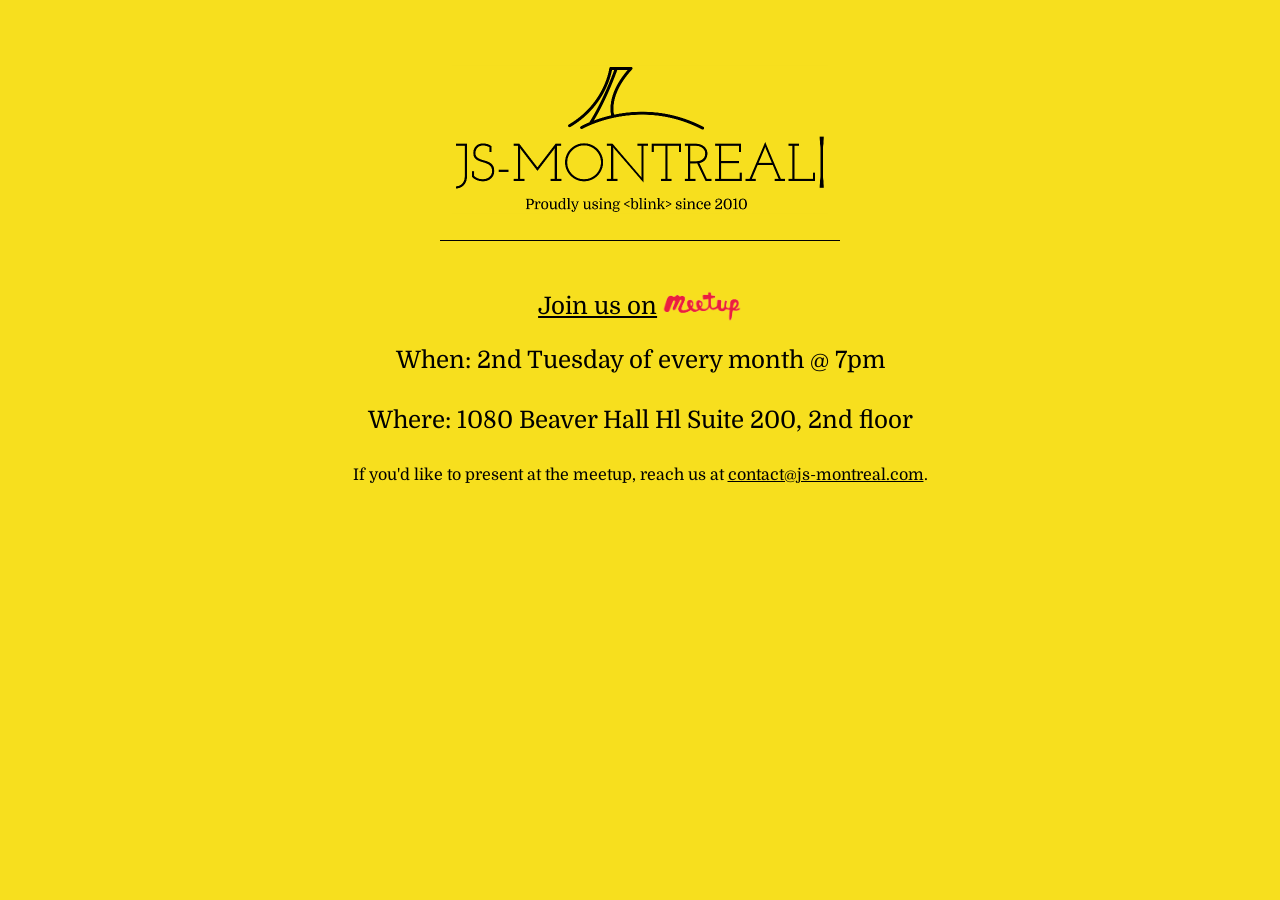
==== index.html @ 3ddd44f4 "feat: minor page update" ====
<!DOCTYPE html>
<html>
  <head>
    <meta charset="utf-8">
    <meta name="viewport" content="width=device-width, initial-scale=1">
    <title>JS-Montreal</title>

    <meta name="description" content="Join the free JS Montreal Meetup! Share and learn about JavaScript & TypeScript, present projects, and connect with fellow developers in the community.">
    <meta property="og:title" content="JS-Montreal">
    <meta property="og:type" content="article" />
    <meta property="og:description" content="Join the free JS Montreal Meetup! Share and learn about JavaScript & TypeScript, present projects, and connect with fellow developers in the community.">
    <meta property="og:image" content="https://jsmontreal.com/images/share.png">
    <meta property="og:url" content="https://jsmontreal.com">
    <meta name="twitter:card" content="summary_large_image">

    <link rel="preconnect" href="https://fonts.googleapis.com">
    <link rel="preconnect" href="https://fonts.gstatic.com" crossorigin>
    <link href="https://fonts.googleapis.com/css2?family=Domine:wght@400..700&display=swap" rel="stylesheet">
    <link rel="icon" type="image/png" href="favicon.png" />
        
    <style>
      html {
        font-size: 16px;
      }

      body {
        background-color: #F7DF1E;
        padding: 0;
        margin: 0;
        height: 100%;
        font-family: "Domine", sans-serif;
        font-size: 1.5rem;
      }

      .container {
        display: flex;
        flex-direction: row;
        flex-wrap: wrap;
        justify-content: flex-start;
        align-items: stretch;
        align-content: stretch;
        height: 100vh;
      }

      .main {
        width: 100%;
        height: 60%;
        display: flex;
        flex-direction: column;
        align-items: center;
        justify-content: space-evenly;
      }

      .logo {
        width: 60%;
        max-width: 25rem;
        margin: 0 auto;
        display: block;
        border-bottom: .0625rem solid black;
        height: auto;
      }

      .info {
        width: 75%;
        display: flex;
        flex-direction: column;
        justify-content: space-between;
        align-items: center;
        margin: 0 auto;
        font-size: 1.5rem;
      }

      .when, .where, .present {
        padding: 1rem;
        text-align: center;
      }

      .present {
        font-size: 1rem;
      }

      .present a {
        color: currentColor;
        text-decoration: underline;
      }

      .present a:hover {
        text-decoration: none;
      }

      .meetup-link {
        text-align: center;
        display: flex;
        text-decoration: none;
        align-items: center;
        padding: 0.5rem;
        color: currentColor;
      }

      .meetup-link:hover .join-us {
        text-decoration: none;
      }

      .meetup-logo {
        width: 5rem;
      }

      .join-us {
        display: block;
        padding-right: 0.3rem;
        text-decoration: underline;
      }

      .map-container {
        display: flex;
        width: 100%;
        height: 40%;
        align-items: stretch;
      }

      .map {
        width: 100%;
        margin: 0;
        border: 0;
      }
    </style>

  </head>

  <body>
    <div class="container">
      <div class="main">
        <img src="images/logo.png" width="400" height="200" class="logo" alt="JS-Montreal" />

        <div class="info">
          <a class="meetup-link" href="https://www.meetup.com/js-montreal/">
            <span class="join-us">Join us on </span>
            <img class="meetup-logo" src="images/meetup-logo.png" width="80" height="32" alt="Meetup" />
          </a>

          <div class="time-place">
            <div class="when">
              When: 2nd Tuesday of every month @ 7pm
            </div>
            <div class="where">
              Where: 1080 Beaver Hall Hl Suite 200, 2nd floor
            </div>
            <div class="present">
              If you'd like to present at the meetup, reach us at <a href="mailto:contact@js-montreal.com">contact@js-montreal.com</a>.
            </div>
          </div>
        </div>

      </div>

      <div class="map-container">
        <iframe
          class="map"
          src="https://www.google.com/maps/embed?pb=!1m18!1m12!1m3!1d5592.767102685664!2d-73.56806292315389!3d45.50235707107465!2m3!1f0!2f0!3f0!3m2!1i1024!2i768!4f13.1!3m3!1m2!1s0x4cc91b0db4e17add%3A0x46d896aeb6bc83aa!2sUpgrade%2C%20Inc!5e0!3m2!1sen!2sca!4v1739802620753!5m2!1sen!2sca"
          width="100%"
          allowfullscreen=""
          loading="lazy"
          referrerpolicy="no-referrer-when-downgrade">
        </iframe>
      </div>

    </div>
  </body>
</html>
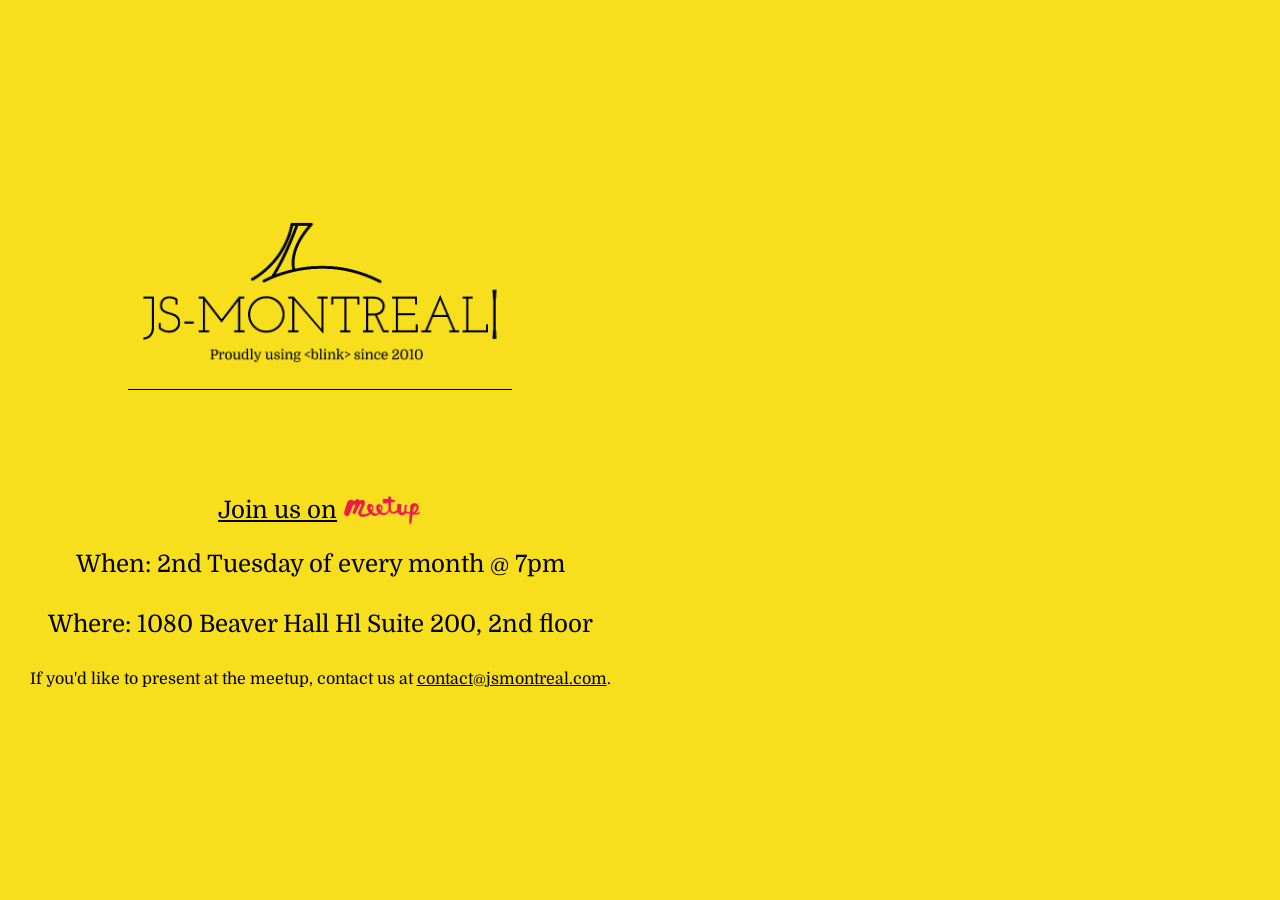
==== commit 16d12c39: "better layout" ====
--- a/index.html
+++ b/index.html
@@ -17,114 +17,7 @@
     <link rel="preconnect" href="https://fonts.gstatic.com" crossorigin>
     <link href="https://fonts.googleapis.com/css2?family=Domine:wght@400..700&display=swap" rel="stylesheet">
     <link rel="icon" type="image/png" href="favicon.png" />
-        
-    <style>
-      html {
-        font-size: 16px;
-      }
-
-      body {
-        background-color: #F7DF1E;
-        padding: 0;
-        margin: 0;
-        height: 100%;
-        font-family: "Domine", sans-serif;
-        font-size: 1.5rem;
-      }
-
-      .container {
-        display: flex;
-        flex-direction: row;
-        flex-wrap: wrap;
-        justify-content: flex-start;
-        align-items: stretch;
-        align-content: stretch;
-        height: 100vh;
-      }
-
-      .main {
-        width: 100%;
-        height: 60%;
-        display: flex;
-        flex-direction: column;
-        align-items: center;
-        justify-content: space-evenly;
-      }
-
-      .logo {
-        width: 60%;
-        max-width: 25rem;
-        margin: 0 auto;
-        display: block;
-        border-bottom: .0625rem solid black;
-        height: auto;
-      }
-
-      .info {
-        width: 75%;
-        display: flex;
-        flex-direction: column;
-        justify-content: space-between;
-        align-items: center;
-        margin: 0 auto;
-        font-size: 1.5rem;
-      }
-
-      .when, .where, .present {
-        padding: 1rem;
-        text-align: center;
-      }
-
-      .present {
-        font-size: 1rem;
-      }
-
-      .present a {
-        color: currentColor;
-        text-decoration: underline;
-      }
-
-      .present a:hover {
-        text-decoration: none;
-      }
-
-      .meetup-link {
-        text-align: center;
-        display: flex;
-        text-decoration: none;
-        align-items: center;
-        padding: 0.5rem;
-        color: currentColor;
-      }
-
-      .meetup-link:hover .join-us {
-        text-decoration: none;
-      }
-
-      .meetup-logo {
-        width: 5rem;
-      }
-
-      .join-us {
-        display: block;
-        padding-right: 0.3rem;
-        text-decoration: underline;
-      }
-
-      .map-container {
-        display: flex;
-        width: 100%;
-        height: 40%;
-        align-items: stretch;
-      }
-
-      .map {
-        width: 100%;
-        margin: 0;
-        border: 0;
-      }
-    </style>
-
+    <link rel="stylesheet" href="main.css">
   </head>
 
   <body>
@@ -146,7 +39,8 @@
               Where: 1080 Beaver Hall Hl Suite 200, 2nd floor
             </div>
             <div class="present">
-              If you'd like to present at the meetup, reach us at <a href="mailto:contact@js-montreal.com">contact@js-montreal.com</a>.
+              If you'd like to present at the meetup, contact us at
+              <a href="mailto:contact@js-montreal.com">contact@jsmontreal.com</a>.
             </div>
           </div>
         </div>
--- a/main.css
+++ b/main.css
@@ -0,0 +1,104 @@
+html {
+  font-size: 16px;
+}
+
+body {
+  background-color: #F7DF1E;
+  padding: 0;
+  margin: 0;
+  height: 100%;
+  font-family: "Domine", sans-serif;
+  font-size: 1.5rem;
+}
+
+.container {
+  display: flex;
+  flex-direction: row;
+  flex-wrap: wrap;
+  justify-content: flex-start;
+  align-items: stretch;
+  align-content: stretch;
+  height: 100vh;
+}
+
+.main {
+  width: 50%;
+  height: 100%;
+  display: flex;
+  flex-direction: column;
+  align-items: center;
+  justify-content: center;
+  gap: 6rem;
+}
+
+.logo {
+  width: 60%;
+  max-width: 25rem;
+  margin: 0 auto;
+  display: block;
+  border-bottom: .0625rem solid black;
+  height: auto;
+}
+
+.info {
+  display: flex;
+  flex-direction: column;
+  justify-content: space-between;
+  align-items: center;
+  margin: 0 auto;
+  font-size: 1.5rem;
+}
+
+.when, .where, .present {
+  padding: 1rem;
+  text-align: center;
+}
+
+.present {
+  font-size: 1rem;
+}
+
+.present a {
+  color: currentColor;
+  text-decoration: underline;
+}
+
+.present a:hover {
+  text-decoration: none;
+}
+
+.meetup-link {
+  text-align: center;
+  display: flex;
+  text-decoration: none;
+  align-items: center;
+  padding: 0.5rem;
+  color: currentColor;
+}
+
+.meetup-link:hover .join-us {
+  text-decoration: none;
+}
+
+.meetup-logo {
+  width: 5rem;
+}
+
+.join-us {
+  display: block;
+  padding-right: 0.3rem;
+  text-decoration: underline;
+}
+
+.map-container {
+  display: flex;
+  width: 50%;
+  height: 100%;
+  align-items: stretch;
+}
+
+.map {
+  width: 100%;
+  margin: 0;
+  border: 0;
+}
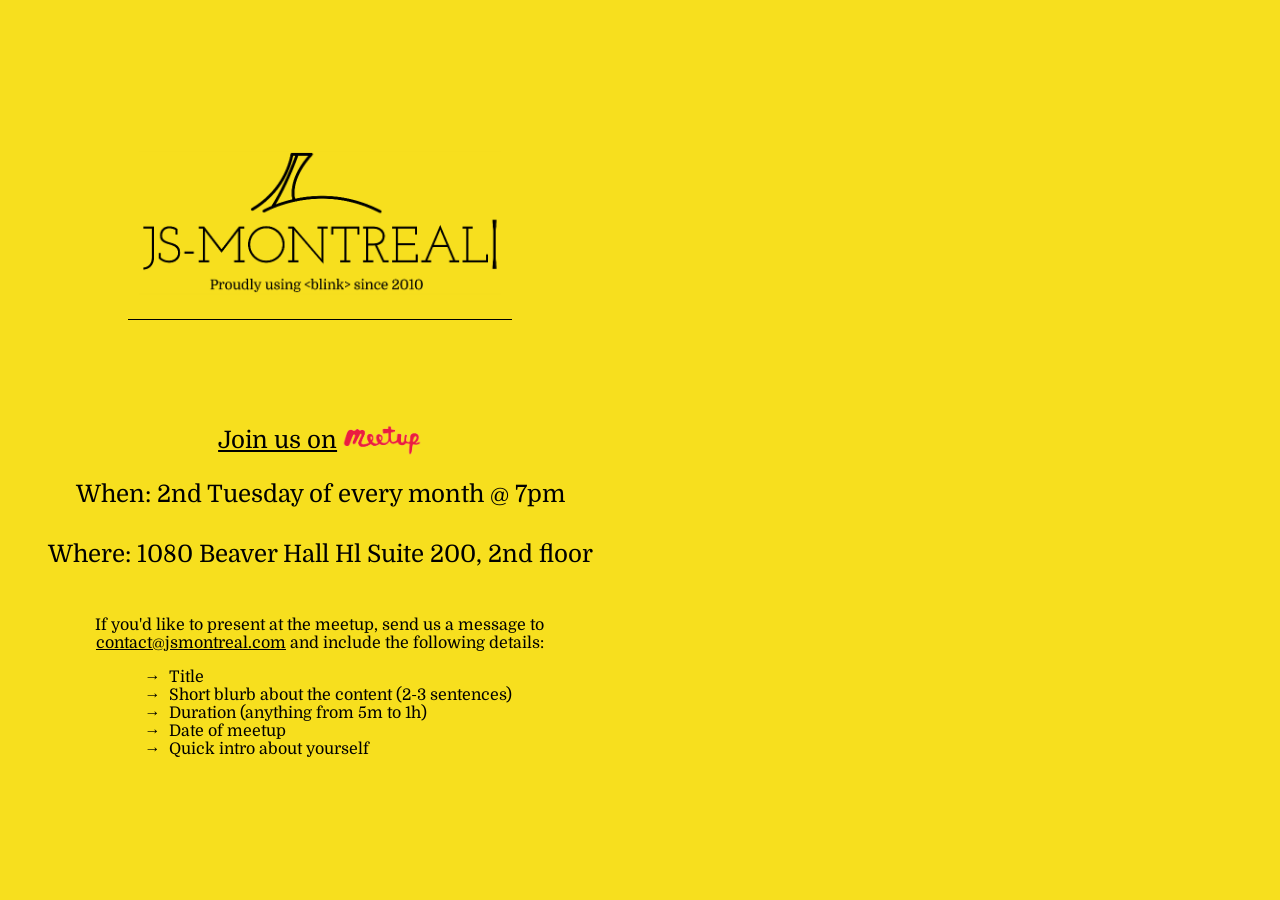
==== commit 7f0469f2: "add details for pres, fix layout for responsive" ====
--- a/index.html
+++ b/index.html
@@ -23,6 +23,7 @@
   <body>
     <div class="container">
       <div class="main">
+
         <img src="images/logo.png" width="400" height="200" class="logo" alt="JS-Montreal" />
 
         <div class="info">
@@ -39,8 +40,15 @@
               Where: 1080 Beaver Hall Hl Suite 200, 2nd floor
             </div>
             <div class="present">
-              If you'd like to present at the meetup, contact us at
-              <a href="mailto:contact@js-montreal.com">contact@jsmontreal.com</a>.
+              <p class="present-words">If you'd like to present at the meetup, send us a message to <a href="mailto:contact@jsmontreal.com">contact@jsmontreal.com</a>
+                and include the following details:</p>
+              <ul class="present-details">
+                <li>Title</li>
+                <li>Short blurb about the content (2-3 sentences)</li>
+                <li>Duration (anything from 5m to 1h)</li>
+                <li>Date of meetup</li>
+                <li>Quick intro about yourself</li>
+              </ul>
             </div>
           </div>
         </div>
--- a/main.css
+++ b/main.css
@@ -23,7 +23,6 @@
 
 .main {
   width: 50%;
-  height: 100%;
   display: flex;
   flex-direction: column;
   align-items: center;
@@ -56,6 +55,9 @@
 
 .present {
   font-size: 1rem;
+  display: flex;
+  flex-direction: column;
+  justify-content: center;
 }
 
 .present a {
@@ -65,6 +67,17 @@
 
 .present a:hover {
   text-decoration: none;
+}
+
+.present p {
+  max-width: 80%;
+  margin: 1rem auto;
+}
+
+.present-details {
+  text-align: left;
+  margin: auto;
+  list-style-type: '→  ';
 }
 
 .meetup-link {
@@ -93,7 +106,6 @@
 .map-container {
   display: flex;
   width: 50%;
-  height: 100%;
   align-items: stretch;
 }
 
@@ -101,4 +113,19 @@
   width: 100%;
   margin: 0;
   border: 0;
+  height: 100%;
 }
+
+
+@media all and (max-width: 700px) {
+    .main {
+        width: 100%;
+        justify-content: space-evenly;
+        gap: 0;
+    }
+
+    .map-container {
+        width: 100%;
+    }
+
+}
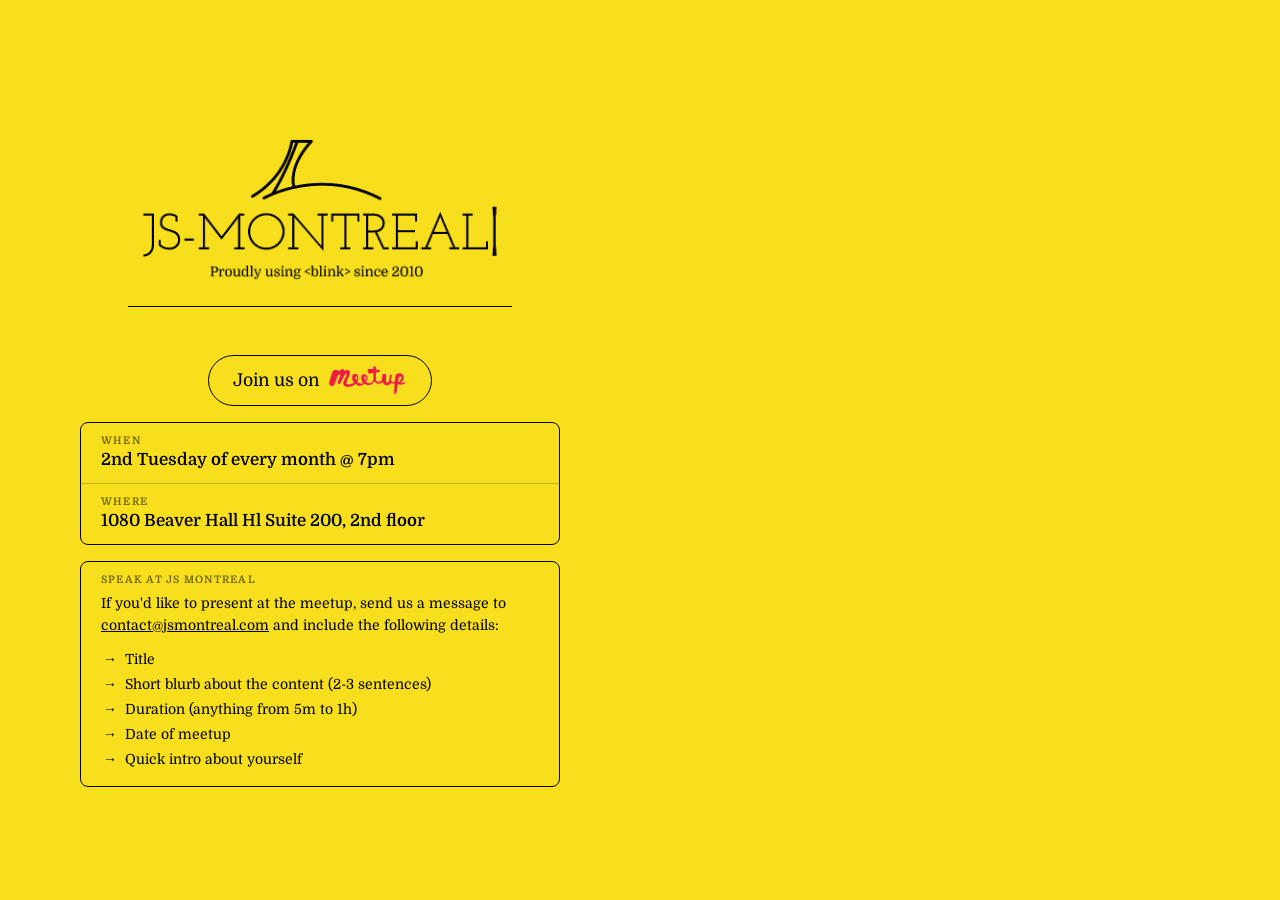
==== commit 544494c2: "even better styling" ====
--- a/index.html
+++ b/index.html
@@ -34,22 +34,25 @@
 
           <div class="time-place">
             <div class="when">
-              When: 2nd Tuesday of every month @ 7pm
+              <span class="info-label">When</span>
+              <span class="info-value">2nd Tuesday of every month @ 7pm</span>
             </div>
             <div class="where">
-              Where: 1080 Beaver Hall Hl Suite 200, 2nd floor
+              <span class="info-label">Where</span>
+              <span class="info-value">1080 Beaver Hall Hl Suite 200, 2nd floor</span>
             </div>
-            <div class="present">
-              <p class="present-words">If you'd like to present at the meetup, send us a message to <a href="mailto:contact@jsmontreal.com">contact@jsmontreal.com</a>
-                and include the following details:</p>
-              <ul class="present-details">
-                <li>Title</li>
-                <li>Short blurb about the content (2-3 sentences)</li>
-                <li>Duration (anything from 5m to 1h)</li>
-                <li>Date of meetup</li>
-                <li>Quick intro about yourself</li>
-              </ul>
-            </div>
+          </div>
+          <div class="present">
+            <span class="info-label">Speak at JS Montreal</span>
+            <p>If you'd like to present at the meetup, send us a message to <a href="mailto:contact@jsmontreal.com">contact@jsmontreal.com</a>
+              and include the following details:</p>
+            <ul class="present-details">
+              <li>Title</li>
+              <li>Short blurb about the content (2-3 sentences)</li>
+              <li>Duration (anything from 5m to 1h)</li>
+              <li>Date of meetup</li>
+              <li>Quick intro about yourself</li>
+            </ul>
           </div>
         </div>
 
--- a/main.css
+++ b/main.css
@@ -27,7 +27,7 @@
   flex-direction: column;
   align-items: center;
   justify-content: center;
-  gap: 6rem;
+  gap: 3rem;
 }
 
 .logo {
@@ -42,22 +42,55 @@
 .info {
   display: flex;
   flex-direction: column;
-  justify-content: space-between;
-  align-items: center;
+  align-items: stretch;
   margin: 0 auto;
-  font-size: 1.5rem;
+  width: 85%;
+  max-width: 30rem;
+  gap: 1rem;
+  font-size: 1rem;
 }
 
-.when, .where, .present {
-  padding: 1rem;
-  text-align: center;
+.info-label {
+  display: block;
+  font-size: 0.65rem;
+  font-weight: 700;
+  letter-spacing: 0.12em;
+  text-transform: uppercase;
+  opacity: 0.55;
+}
+
+.info-value {
+  display: block;
+  font-size: 1.05rem;
+  font-weight: 600;
+  line-height: 1.3;
+}
+
+.time-place {
+  border: 1px solid black;
+  border-radius: 0.5rem;
+  overflow: hidden;
+}
+
+.when, .where {
+  padding: 0.75rem 1.25rem;
+  text-align: left;
+  display: flex;
+  flex-direction: column;
+  gap: 0.2rem;
+}
+
+.where {
+  border-top: 1px solid rgba(0, 0, 0, 0.2);
 }
 
 .present {
   font-size: 1rem;
   display: flex;
   flex-direction: column;
-  justify-content: center;
+  border: 1px solid black;
+  border-radius: 0.5rem;
+  padding: 0.75rem 1.25rem;
 }
 
 .present a {
@@ -70,23 +103,41 @@
 }
 
 .present p {
-  max-width: 80%;
-  margin: 1rem auto;
+  margin: 0.5rem 0;
+  font-size: 0.875rem;
+  line-height: 1.55;
 }
 
 .present-details {
   text-align: left;
-  margin: auto;
+  margin: 0.25rem 0 0;
+  padding-left: 1.5rem;
   list-style-type: '→  ';
+  font-size: 0.875rem;
+}
+
+.present-details li {
+  margin-bottom: 0.25rem;
+  line-height: 1.5;
 }
 
 .meetup-link {
   text-align: center;
-  display: flex;
+  display: inline-flex;
   text-decoration: none;
   align-items: center;
-  padding: 0.5rem;
+  justify-content: center;
+  align-self: center;
+  padding: 0.55rem 1.5rem;
   color: currentColor;
+  border: 1px solid black;
+  border-radius: 2rem;
+  font-size: 1.1rem;
+  transition: background-color 0.15s;
+}
+
+.meetup-link:hover {
+  background-color: rgba(0, 0, 0, 0.07);
 }
 
 .meetup-link:hover .join-us {
@@ -99,8 +150,8 @@
 
 .join-us {
   display: block;
-  padding-right: 0.3rem;
-  text-decoration: underline;
+  padding-right: 0.4rem;
+  text-decoration: none;
 }
 
 .map-container {
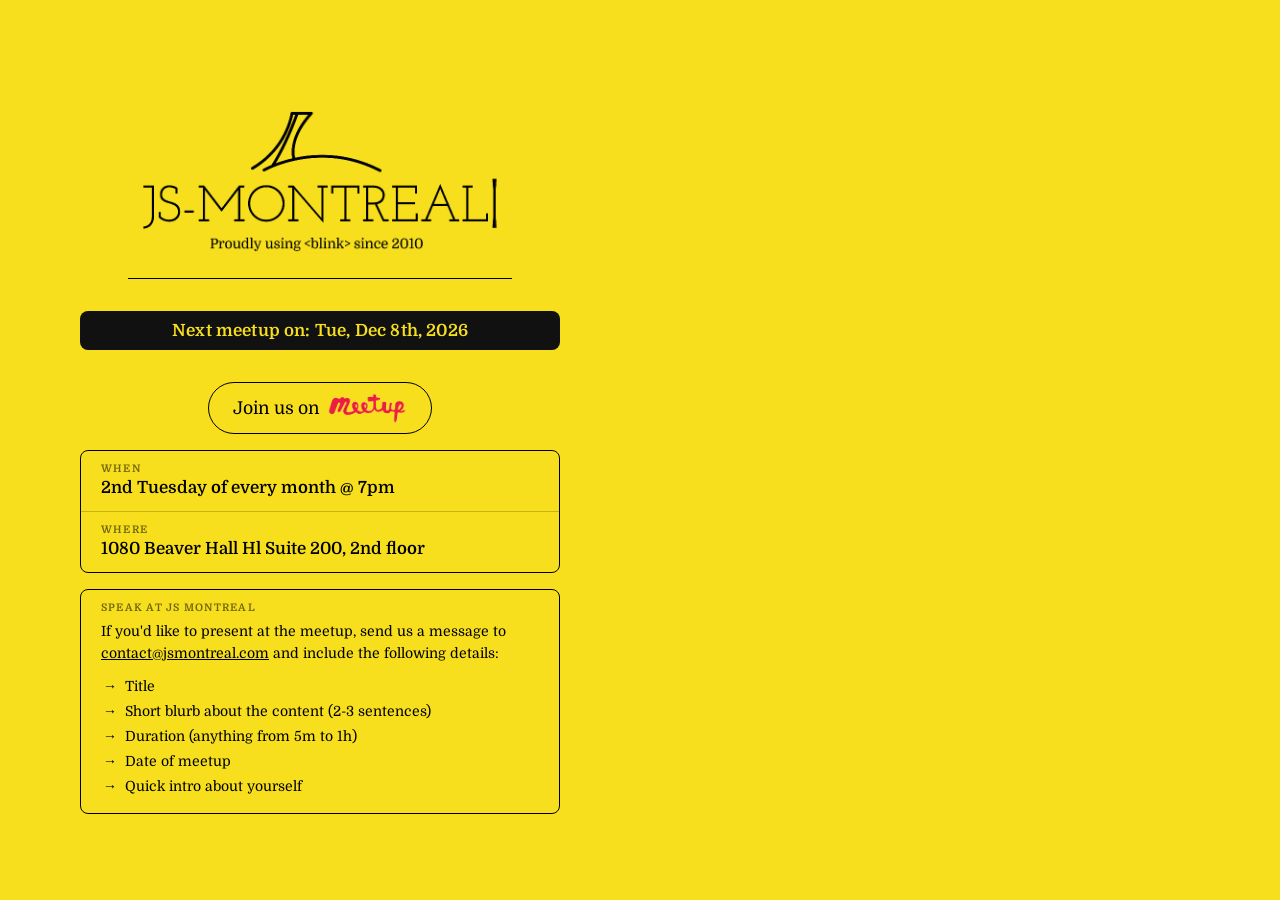
==== commit ac808aa2: "Add next upcoming meetup banner to homepage Computes the 2nd-Tuesday-of-month meetup date client-sid" ====
--- a/index.html
+++ b/index.html
@@ -18,6 +18,7 @@
     <link href="https://fonts.googleapis.com/css2?family=Domine:wght@400..700&display=swap" rel="stylesheet">
     <link rel="icon" type="image/png" href="favicon.png" />
     <link rel="stylesheet" href="main.css">
+    <script src="main.js" defer></script>
   </head>
 
   <body>
@@ -27,6 +28,8 @@
         <img src="images/logo.png" width="400" height="200" class="logo" alt="JS-Montreal" />
 
         <div class="info">
+          <p class="next-meetup" id="next-meetup"></p>
+
           <a class="meetup-link" href="https://www.meetup.com/js-montreal/">
             <span class="join-us">Join us on </span>
             <img class="meetup-logo" src="images/meetup-logo.png" width="80" height="32" alt="Meetup" />
--- a/main.css
+++ b/main.css
@@ -27,7 +27,7 @@
   flex-direction: column;
   align-items: center;
   justify-content: center;
-  gap: 3rem;
+  gap: 2rem;
 }
 
 .logo {
@@ -121,6 +121,18 @@
   line-height: 1.5;
 }
 
+.next-meetup {
+  margin: 0 0 1rem 0;
+  text-align: center;
+  font-size: 1.05rem;
+  font-weight: 700;
+  background-color: #111;
+  color: #F7DF1E;
+  padding: 0.65rem 1.25rem;
+  border-radius: 0.5rem;
+  letter-spacing: 0.01em;
+}
+
 .meetup-link {
   text-align: center;
   display: inline-flex;
@@ -171,8 +183,9 @@
 @media all and (max-width: 700px) {
     .main {
         width: 100%;
-        justify-content: space-evenly;
-        gap: 0;
+        justify-content: flex-start;
+        gap: 1.5rem;
+        padding: 2rem 0 2.5rem;
     }
 
     .map-container {
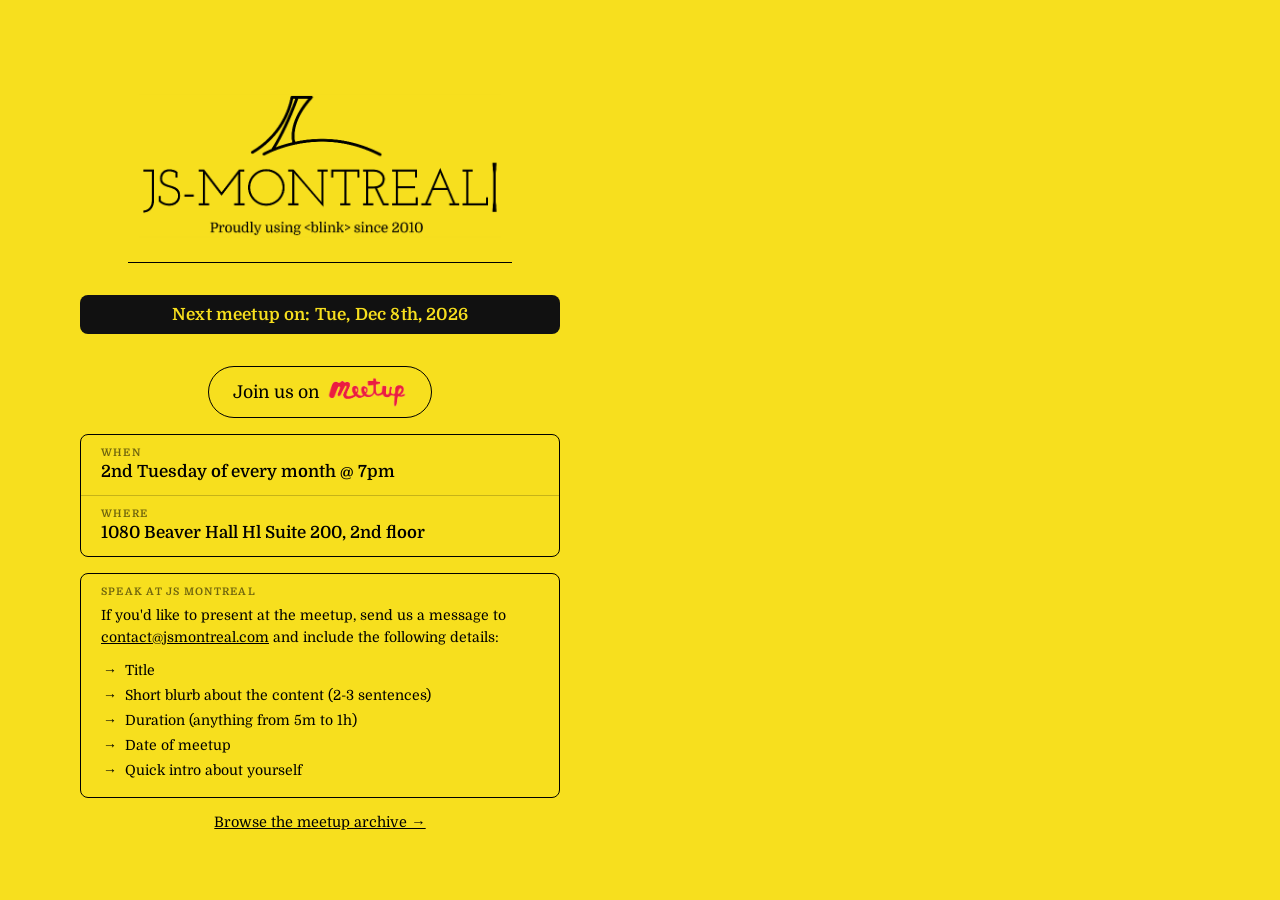
==== commit dc873310: "Add meetup archive page Renders the full historical meetup archive from meetups.json (loaded as a pl" ====
--- a/index.html
+++ b/index.html
@@ -57,6 +57,8 @@
               <li>Quick intro about yourself</li>
             </ul>
           </div>
+
+          <a class="archive-link" href="archive.html">Browse the meetup archive &rarr;</a>
         </div>
 
       </div>
--- a/main.css
+++ b/main.css
@@ -119,6 +119,17 @@
 .present-details li {
   margin-bottom: 0.25rem;
   line-height: 1.5;
+}
+
+.archive-link {
+  text-align: center;
+  font-size: 0.9rem;
+  color: currentColor;
+  text-decoration: underline;
+}
+
+.archive-link:hover {
+  text-decoration: none;
 }
 
 .next-meetup {
